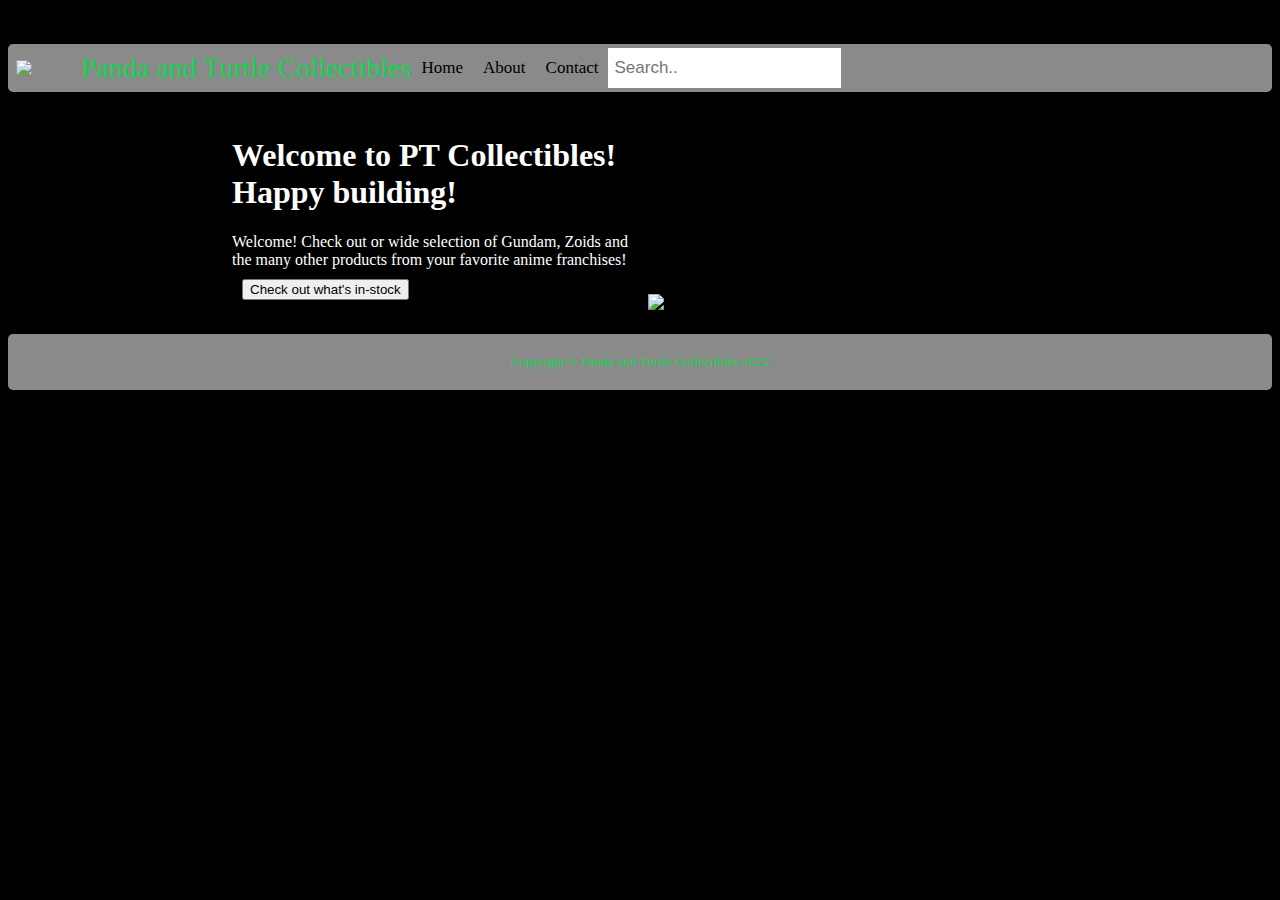
==== homepage.html @ 5ca7a93e "Add files via upload" ====
<!DOCTYPE html>
<html lang="en">
<head>
    <meta charset="UTF-8">
    <meta http-equiv="X-UA-Compatible" content="IE=edge">
    <meta name="viewport" content="width=device-width, initial-scale=1.0">
    <title>Document</title>
    <link rel="stylesheet" href="styles1.css" />
</head>
<body>
    <div class="header">
        <img src="../Pictures/panda_mecha_stand.png" width="65">
        <div class="title">
            <div class="h_text">Panda and Turtle Collectibles</div>
        </div>
        <div class="topnav">
            <a class="active" href="#home">Home</a>
            <a href="#about">About</a>
            <a href="#contact">Contact</a>
            <input type="text" placeholder="Search..">
        </div>
    </div>
    <div class="top">
        <div class="featured">
            <h1>Welcome to PT Collectibles! Happy building!</h1>
            <div class="text">Welcome! Check out or wide selection of Gundam, Zoids and the many other products from your favorite anime franchises!</div>
            <button class="stock">Check out what's in-stock</button>
        </div>
        <div class="kick">
                <img src="../Pictures/souga.png" width="400">
        </div>
    </div>
        <div class="footer">
            <div class="f_text">Copyright © Panda and Turtle Collectibles 2023</div>
        </div>
   

</body>
</html>
---- styles1.css ----
* {
  display: block;
}

body {
    background-color: black;
}

.header {
    background-color: #8a8a8a;
    border-radius: 5px 5px 5px 5px;
    display: flex;
    flex: 1;
    flex-grow: stretch;
    align-items: center;
    justify-content: flex-start;
    padding-left: 8px;
    padding-top: 4px;
    padding-bottom: 4px;
    
} 

.h_text {
    color:rgb(19, 214, 78);
    font-family: Monaco, Verdana;
    font-size: 28px;
    display: flex;
}

.title {
    display: flex;
    justify-content: flex-start;
}

.topnav {
    display: flex;
    align-self: flex-end;
}

.topnav a {
    color: black;
    text-align: center;
    padding: 10px; /*Spacing between links*/
    text-decoration: none; /*Removes link underline*/
    font-size: 17px;
    display: flex;
    justify-content: flex-end;
  }

  /* Change the color of links on hover */
.topnav a:hover {
    background-color: #ddd;
    color: black;
  }

  /* Style the search box inside the navigation bar */
.topnav input[type=text] {
    float: right;
    padding: 6px;
    border: none;
    margin-right: 16px;
    font-size: 17px;
  }

  .top {
    display: flex;
    justify-content: center;
    flex-direction: row;
    flex-wrap: wrap;
    margin: 24px;
  }
 
  .featured {
    color: white;
    display: flex;
    flex-direction: column;
    align-items: flex-start;
    justify-content: center;
    flex-wrap: wrap;
    max-width: 400px;
    padding-right: 16px;
   
  }

  .kick {
    display: flex;
    justify-content: center;
    align-self: flex-end;
    flex-direction: row;
    flex-wrap: wrap;
  }

  button { 
    margin: 10px;
  }

  .footer {
    background-color: #8a8a8a;
    border-radius: 5px 5px 5px 5px;
    display: flex;
    flex-wrap: wrap;
    justify-content: center;
    align-self: auto;
  }

  .f_text {
    font-size: smaller;
    color:rgb(19, 214, 78);
    font-family: Monaco, Verdana;
    margin: 20px;
  }
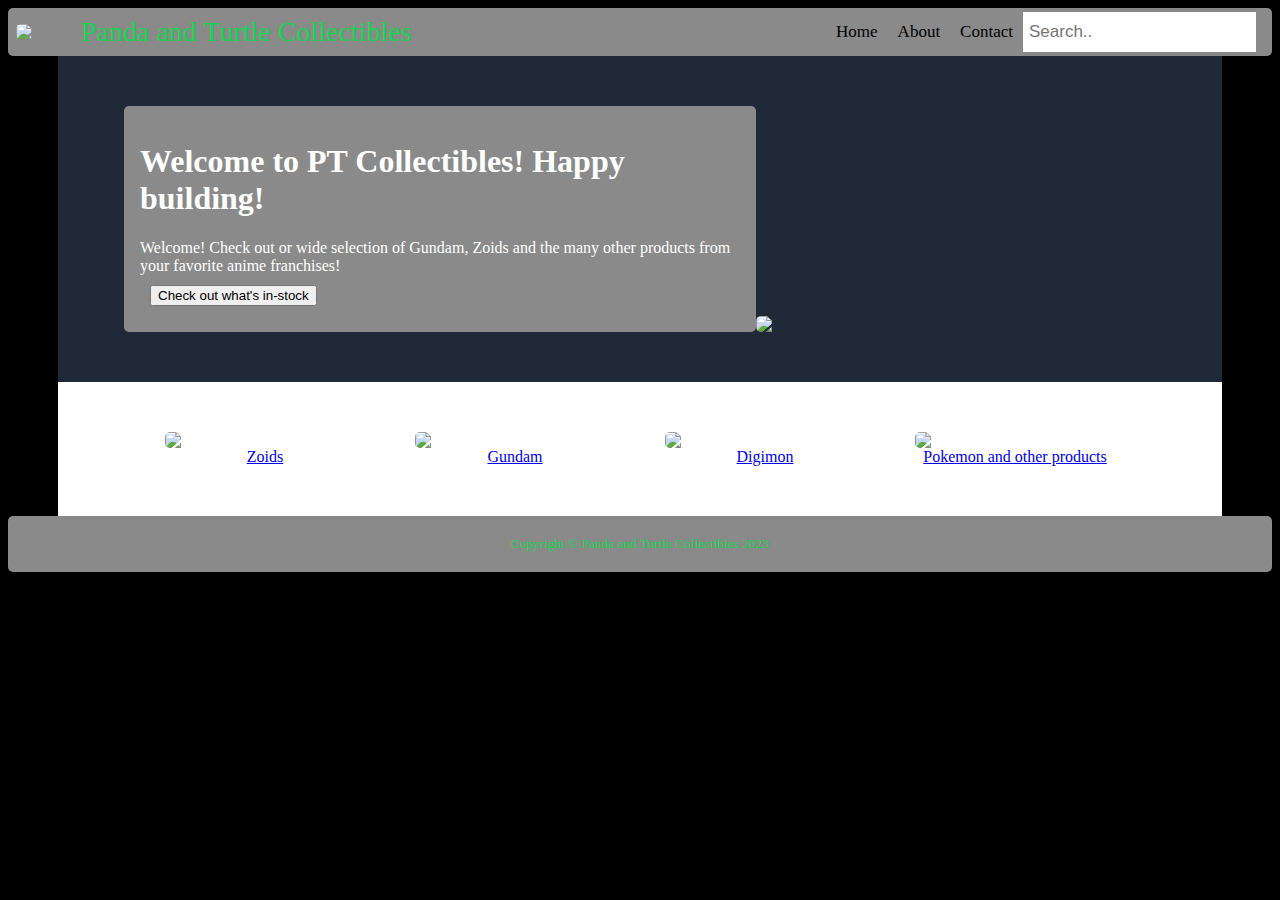
==== commit bbbedf09: "Add files via upload" ====
--- a/homepage.html
+++ b/homepage.html
@@ -9,8 +9,8 @@
 </head>
 <body>
     <div class="header">
-        <img src="../Pictures/panda_mecha_stand.png" width="65">
-        <div class="title">
+        <div class="title">   
+            <img src="../Pictures/panda_mecha_stand.png" width="65">
             <div class="h_text">Panda and Turtle Collectibles</div>
         </div>
         <div class="topnav">
@@ -30,6 +30,24 @@
                 <img src="../Pictures/souga.png" width="400">
         </div>
     </div>
+    <div class="m1">
+        <div class="category1">
+            <img src="../Pictures/liger_hmm.png" width="200">
+            <a href="#zoids">Zoids</a>
+        </div>
+        <div class="category2">
+            <img src="../Pictures/gundam_mg.png" width="200">
+            <a href="#gundam">Gundam</a>
+        </div>
+        <div class="category3">
+            <img src="../Pictures/digimon_fr.png" width="200">
+            <a href="#digimon">Digimon</a>
+        </div>
+        <div class="category4">
+            <img src="../Pictures/char_drag.png" width="200">
+            <a href="#pokemon">Pokemon and other products</a>
+        </div>
+    </div>
         <div class="footer">
             <div class="f_text">Copyright © Panda and Turtle Collectibles 2023</div>
         </div>
--- a/styles1.css
+++ b/styles1.css
@@ -1,7 +1,3 @@
-* {
-  display: block;
-}
-
 body {
     background-color: black;
 }
@@ -13,28 +9,25 @@
     flex: 1;
     flex-grow: stretch;
     align-items: center;
-    justify-content: flex-start;
+    justify-content: space-between;
     padding-left: 8px;
     padding-top: 4px;
-    padding-bottom: 4px;
-    
+    padding-bottom: 4px; 
 } 
 
 .h_text {
     color:rgb(19, 214, 78);
     font-family: Monaco, Verdana;
     font-size: 28px;
-    display: flex;
 }
 
 .title {
     display: flex;
-    justify-content: flex-start;
+    align-items: center;
 }
 
 .topnav {
     display: flex;
-    align-self: flex-end;
 }
 
 .topnav a {
@@ -63,23 +56,33 @@
   }
 
   .top {
+    background-color: #1F2937;
     display: flex;
     justify-content: center;
     flex-direction: row;
     flex-wrap: wrap;
-    margin: 24px;
+    margin-left: 50px;
+    margin-right: 50px;
+    padding-top: 50px;
+    padding-bottom: 50px;
   }
  
   .featured {
+    background-color: #8a8a8a;
+    border-radius: 5px 5px 5px 5px;
     color: white;
     display: flex;
     flex-direction: column;
     align-items: flex-start;
     justify-content: center;
     flex-wrap: wrap;
-    max-width: 400px;
-    padding-right: 16px;
-   
+    max-width: 600px;
+    max-height: 400px;
+    padding: 16px;
+  }
+
+  img {
+    border-radius: 5px 5px 5px 5px;
   }
 
   .kick {
@@ -94,9 +97,54 @@
     margin: 10px;
   }
 
+  .m1 {
+    background-color: white;
+    display: flex;
+    flex-direction: row;
+    justify-content: center;
+    gap: 50px;
+    margin-left: 50px;
+    margin-right: 50px;
+    padding-top: 50px;
+    padding-bottom: 50px;
+  }
+
+  .category1 {
+    display: flex;
+    flex-direction: column;
+    justify-content: center;
+    align-items: center;
+    
+
+
+  }
+
+  .category2 {
+    display: flex;
+    flex-direction: column;
+    justify-content: center;
+    align-items: center;
+ 
+  }
+  .category3 {
+    display: flex;
+    flex-direction: column;
+    justify-content: center;
+    align-items: center;
+
+  }
+
+  .category4 {
+    display: flex;
+    flex-direction: column;
+    justify-content: center;
+    align-items: center;
+
+  }
+
   .footer {
     background-color: #8a8a8a;
-    border-radius: 5px 5px 5px 5px;
+    border-radius: 5px 5px;
     display: flex;
     flex-wrap: wrap;
     justify-content: center;
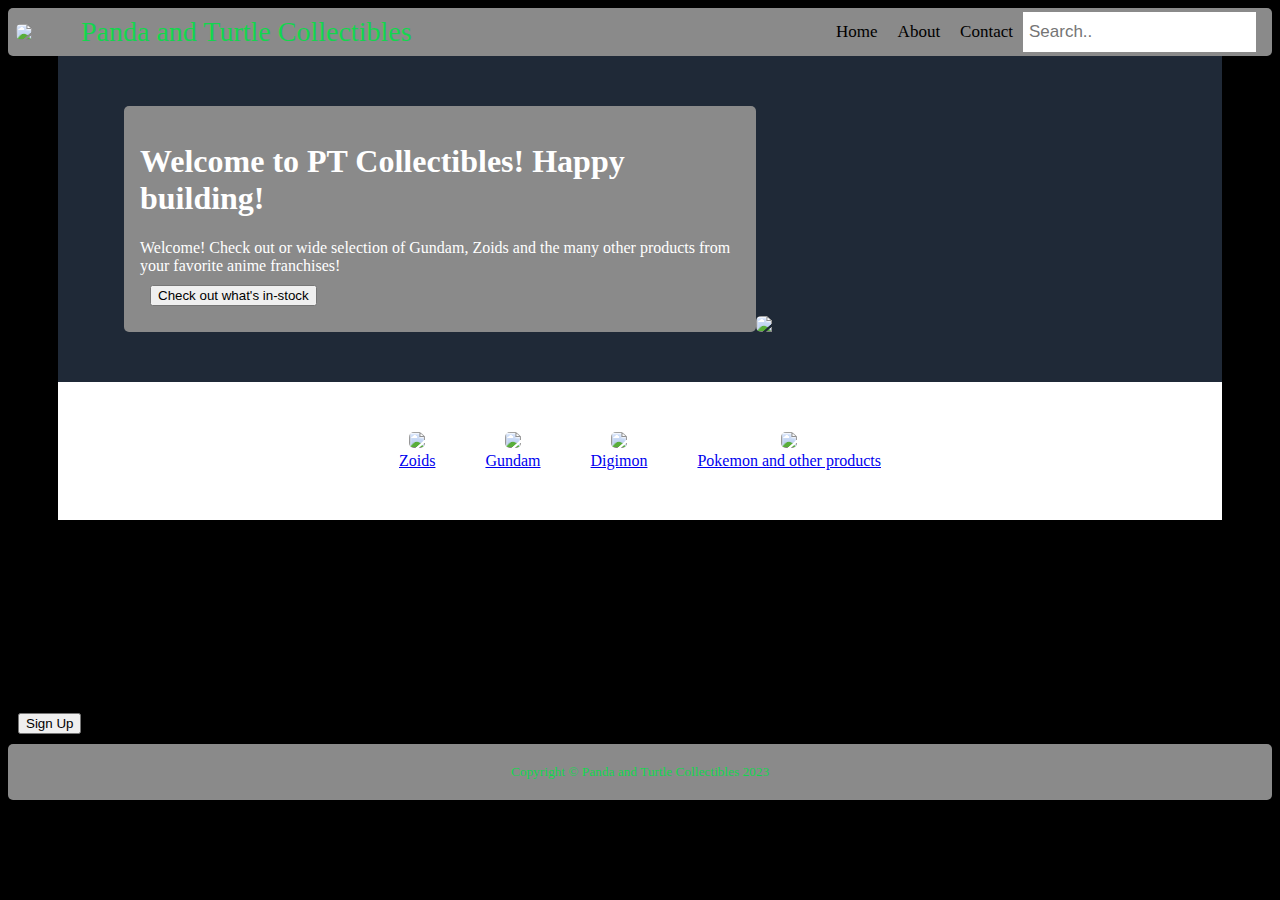
==== commit 323b4840: "Complete Homepage" ====
--- a/homepage.html
+++ b/homepage.html
@@ -26,32 +26,48 @@
             <div class="text">Welcome! Check out or wide selection of Gundam, Zoids and the many other products from your favorite anime franchises!</div>
             <button class="stock">Check out what's in-stock</button>
         </div>
-        <div class="kick">
-                <img src="../Pictures/souga.png" width="400">
-        </div>
+        <div class="kick"><img src="../Pictures/souga.png" width="400"></div>
     </div>
     <div class="m1">
         <div class="category1">
-            <img src="../Pictures/liger_hmm.png" width="200">
+            <div class="cat"><a href=https://en.wikipedia.org/wiki/Zoids><img src="../Pictures/liger_hmm.png" width="200"></a></div>
             <a href="#zoids">Zoids</a>
         </div>
         <div class="category2">
-            <img src="../Pictures/gundam_mg.png" width="200">
+            <div class="cat"><a href=https://en.wikipedia.org/wiki/Gundam><img src="../Pictures/gundam_mg.png" width="200"></a></div>
             <a href="#gundam">Gundam</a>
         </div>
         <div class="category3">
-            <img src="../Pictures/digimon_fr.png" width="200">
+            <div class="cat"><a href=https://en.wikipedia.org/wiki/Digimon><img src="../Pictures/digimon_fr.png" width="200"></a></div>
             <a href="#digimon">Digimon</a>
         </div>
         <div class="category4">
-            <img src="../Pictures/char_drag.png" width="200">
+            <div class="cat"><a href=https://en.wikipedia.org/wiki/Pokemon><img src="../Pictures/char_drag.png" width="200"></a></div>
             <a href="#pokemon">Pokemon and other products</a>
         </div>
     </div>
-        <div class="footer">
-            <div class="f_text">Copyright © Panda and Turtle Collectibles 2023</div>
+    <div class="m2">
+        <div class="quote">At Panda and Turtle Collectibles, our mission is to preserve and promote the legacy of beloved Japanese franchises such as Zoids and Gundam, 
+            while also providing a diverse selection of high-quality collectibles and Gunpla products from other popular franchises like Digimon and Pokemon. 
+            We are passionate about sharing our love for these timeless franchises with a new generation of fans and collectors, 
+            introducing them to the rich history and culture of Japanese animation and its unique art form. Through our carefully curated products 
+            and exceptional customer service, we strive to create a welcoming and inclusive community of like-minded individuals 
+            who share our passion for all things anime and manga.</div>
+        <div class="sign">-Ash (owner/operator)</div>
+    </div>
+    <div class="m3">
+        <div class="sub">
+            <div class="sub_text"> 
+                <h3>Want to stay up to date with any restocks, drops or announcements?</h3>
+                <p>Click the 'Sign Up' button to join or mailing list!</p>
+            </div>   
+            <div class="button">
+                <button class="button_text">Sign Up</div>
+            </div>        
         </div>
-   
-
+    </div>
+    <div class="footer">
+        <div class="f_text">Copyright © Panda and Turtle Collectibles 2023</div>
+    </div>
 </body>
-</html>+</html>
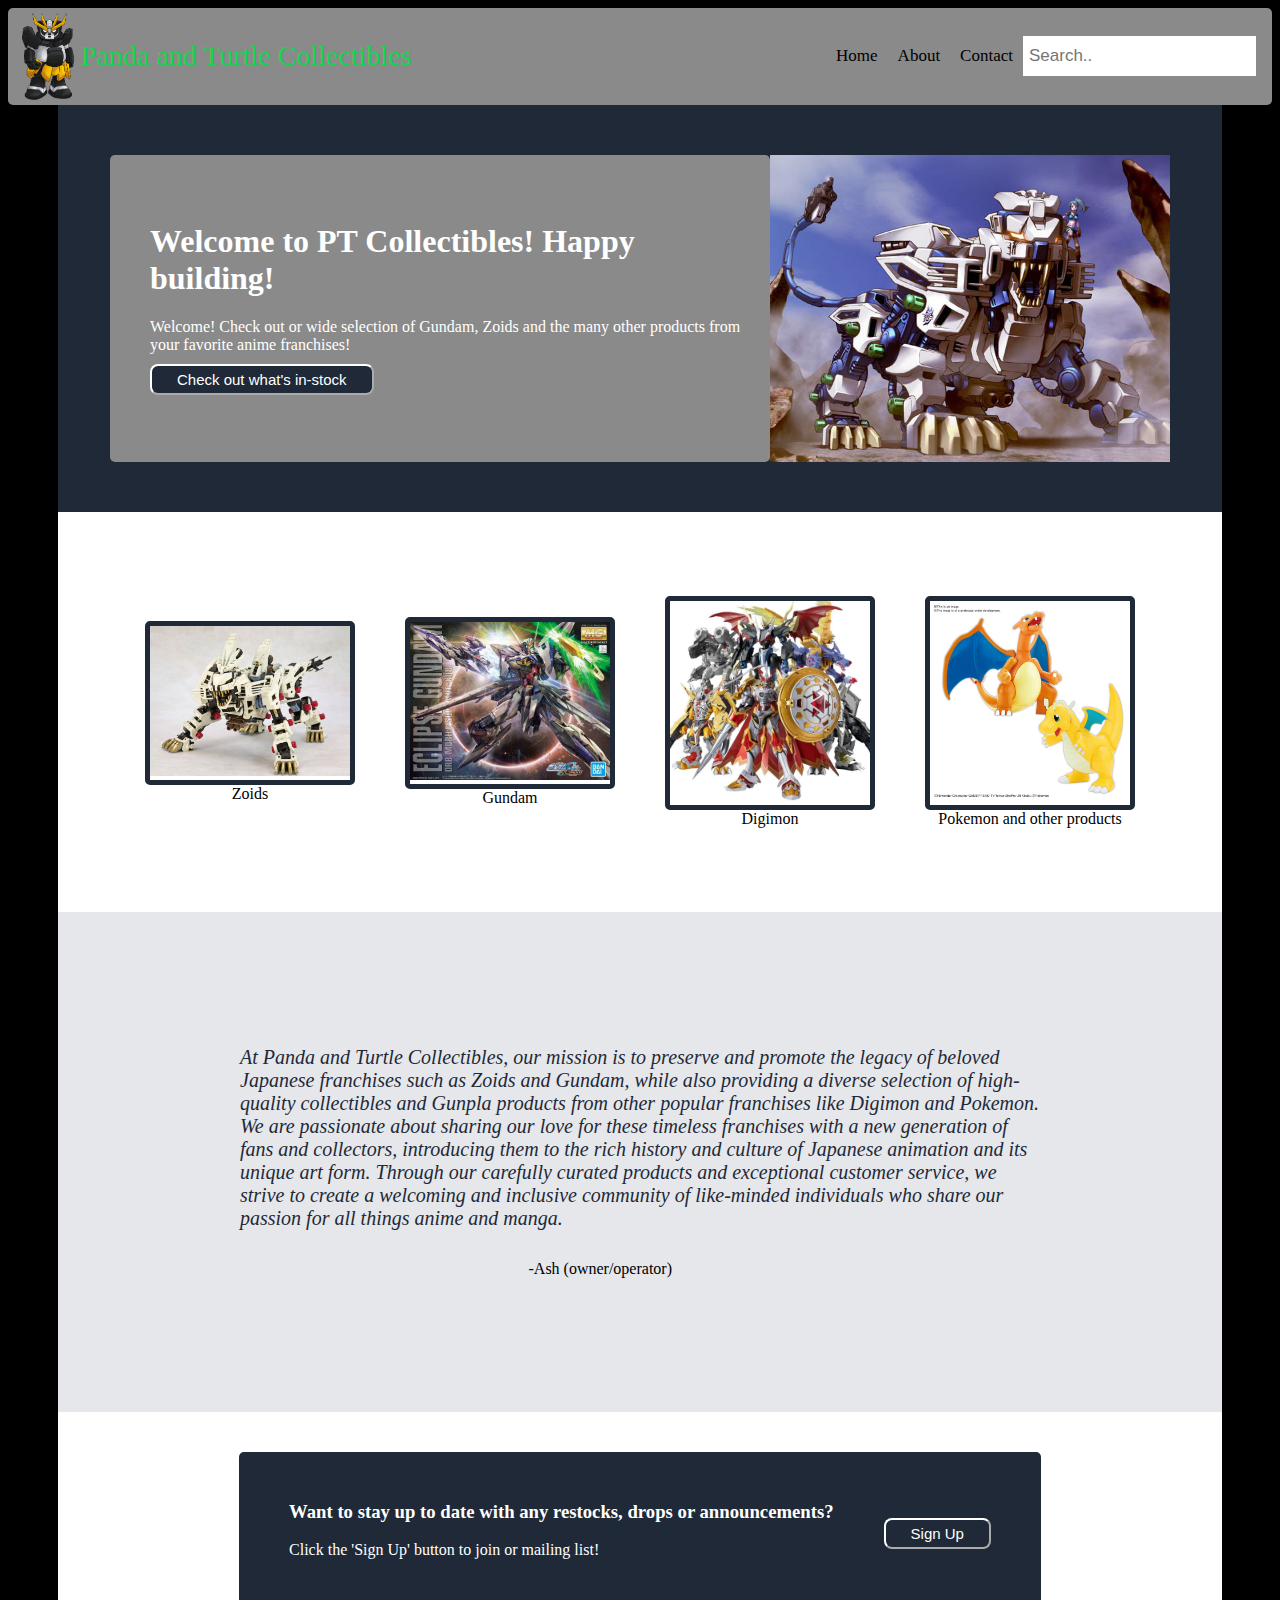
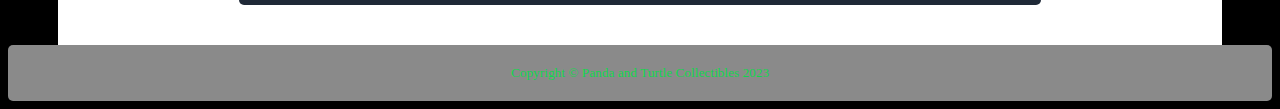
==== commit 3eeb1bbe: "Relocate pics" ====
--- a/homepage.html
+++ b/homepage.html
@@ -10,7 +10,7 @@
 <body>
     <div class="header">
         <div class="title">   
-            <img src="../Pictures/panda_mecha_stand.png" width="65">
+            <img src="../pics/panda_mecha_stand.png" width="65">
             <div class="h_text">Panda and Turtle Collectibles</div>
         </div>
         <div class="topnav">
@@ -26,23 +26,23 @@
             <div class="text">Welcome! Check out or wide selection of Gundam, Zoids and the many other products from your favorite anime franchises!</div>
             <button class="stock">Check out what's in-stock</button>
         </div>
-        <div class="kick"><img src="../Pictures/souga.png" width="400"></div>
+        <div class="souga"><img src="../pics/souga.png" width="400"></div>
     </div>
     <div class="m1">
         <div class="category1">
-            <div class="cat"><a href=https://en.wikipedia.org/wiki/Zoids><img src="../Pictures/liger_hmm.png" width="200"></a></div>
+            <div class="cat"><a href=https://en.wikipedia.org/wiki/Zoids><img src="../pics/liger_hmm.png" width="200"></a></div>
             <a href="#zoids">Zoids</a>
         </div>
         <div class="category2">
-            <div class="cat"><a href=https://en.wikipedia.org/wiki/Gundam><img src="../Pictures/gundam_mg.png" width="200"></a></div>
+            <div class="cat"><a href=https://en.wikipedia.org/wiki/Gundam><img src="../pics/gundam_mg.png" width="200"></a></div>
             <a href="#gundam">Gundam</a>
         </div>
         <div class="category3">
-            <div class="cat"><a href=https://en.wikipedia.org/wiki/Digimon><img src="../Pictures/digimon_fr.png" width="200"></a></div>
+            <div class="cat"><a href=https://en.wikipedia.org/wiki/Digimon><img src="../pics/digimon_fr.png" width="200"></a></div>
             <a href="#digimon">Digimon</a>
         </div>
         <div class="category4">
-            <div class="cat"><a href=https://en.wikipedia.org/wiki/Pokemon><img src="../Pictures/char_drag.png" width="200"></a></div>
+            <div class="cat"><a href=https://en.wikipedia.org/wiki/Pokemon><img src="../pics/char_drag.png" width="200"></a></div>
             <a href="#pokemon">Pokemon and other products</a>
         </div>
     </div>
--- a/styles1.css
+++ b/styles1.css
@@ -1,160 +1,245 @@
 body {
-    background-color: black;
-}
-
+  background-color: black;
+}
+
+/*Header*/
 .header {
-    background-color: #8a8a8a;
-    border-radius: 5px 5px 5px 5px;
-    display: flex;
-    flex: 1;
-    flex-grow: stretch;
-    align-items: center;
-    justify-content: space-between;
-    padding-left: 8px;
-    padding-top: 4px;
-    padding-bottom: 4px; 
+  background-color: #8a8a8a;
+  border-radius: 5px 5px 5px 5px;
+  display: flex;
+  flex: 1;
+  flex-grow: stretch;
+  align-items: center;
+  justify-content: space-between;
+  padding-left: 8px;
+  padding-top: 4px;
+  padding-bottom: 4px; 
 } 
 
 .h_text {
-    color:rgb(19, 214, 78);
-    font-family: Monaco, Verdana;
-    font-size: 28px;
+  color:rgb(19, 214, 78);
+  font-family: Monaco, Verdana;
+  font-size: 28px;
 }
 
 .title {
-    display: flex;
-    align-items: center;
+  display: flex;
+  align-items: center;
 }
 
 .topnav {
-    display: flex;
+  display: flex;
 }
 
 .topnav a {
-    color: black;
-    text-align: center;
-    padding: 10px; /*Spacing between links*/
-    text-decoration: none; /*Removes link underline*/
-    font-size: 17px;
-    display: flex;
-    justify-content: flex-end;
-  }
-
-  /* Change the color of links on hover */
+  color: black;
+  text-align: center;
+  padding: 10px; /*Spacing between links*/
+  text-decoration: none; /*Removes link underline*/
+  font-size: 17px;
+  display: flex;
+  justify-content: flex-end;
+}
+
+/* Change the color of links on hover */
 .topnav a:hover {
-    background-color: #ddd;
-    color: black;
-  }
-
-  /* Style the search box inside the navigation bar */
+  background-color: #ddd;
+  color: black;
+}
+
+/* Style the search box inside the navigation bar */
 .topnav input[type=text] {
-    float: right;
-    padding: 6px;
-    border: none;
-    margin-right: 16px;
-    font-size: 17px;
-  }
-
-  .top {
-    background-color: #1F2937;
-    display: flex;
-    justify-content: center;
-    flex-direction: row;
-    flex-wrap: wrap;
-    margin-left: 50px;
-    margin-right: 50px;
-    padding-top: 50px;
-    padding-bottom: 50px;
-  }
- 
-  .featured {
-    background-color: #8a8a8a;
-    border-radius: 5px 5px 5px 5px;
-    color: white;
-    display: flex;
-    flex-direction: column;
-    align-items: flex-start;
-    justify-content: center;
-    flex-wrap: wrap;
-    max-width: 600px;
-    max-height: 400px;
-    padding: 16px;
-  }
-
-  img {
-    border-radius: 5px 5px 5px 5px;
-  }
-
-  .kick {
-    display: flex;
-    justify-content: center;
-    align-self: flex-end;
-    flex-direction: row;
-    flex-wrap: wrap;
-  }
-
-  button { 
-    margin: 10px;
-  }
-
-  .m1 {
-    background-color: white;
-    display: flex;
-    flex-direction: row;
-    justify-content: center;
-    gap: 50px;
-    margin-left: 50px;
-    margin-right: 50px;
-    padding-top: 50px;
-    padding-bottom: 50px;
-  }
-
-  .category1 {
+  float: right;
+  padding: 6px;
+  border: none;
+  margin-right: 16px;
+  font-size: 17px;
+}
+
+/*What's New section*/
+.top {
+  background-color: #1F2937;
+  display: flex;
+  justify-content: center;
+  flex-direction: row;
+  flex-wrap: wrap;
+  margin-left: 50px;
+  margin-right: 50px;
+  padding-top: 50px;
+  padding-bottom: 50px;
+}
+
+.featured {
+  background-color: #8a8a8a;
+  border-radius: 5px 5px 5px 5px;
+  color: white;
+  display: flex;
+  flex-direction: column;
+  align-items: flex-start;
+  justify-content: center;
+  flex-wrap: wrap;
+  max-width: 600px;
+  max-height: 300px;
+  padding-left: 40px;
+  padding-right: 20px;
+  padding-bottom: 20px;
+}
+
+.souga {
+  display: flex;
+  justify-content: center;
+  align-self: flex-end;
+  flex-direction: row;
+  flex-wrap: wrap;
+}
+
+button { 
+  color: #fff;
+  font-family: 'Roboto', arial;
+  border-color: #fff;
+  border-radius: 8px;
+  background-color: #1F2937;
+  margin-top: 10px;
+  padding: 5px 25px;
+  font-size: 15px;
+}
+
+/*4 categories content*/
+.m1 {
+  background-color: white;
+  display: flex;
+  flex-direction: row;
+  justify-content: center;
+  flex: 1;
+  flex-wrap: wrap;
+  gap: 50px;
+  margin-left: 50px;
+  margin-right: 50px;
+  padding-top: 50px;
+  padding-bottom: 50px;
+  height: 300px;
+}
+
+.m1 a {
+  text-decoration: none;
+  color:black;
+}
+
+.cat {
+  border: 5px solid #1F2937;
+  border-radius: 5px;
+  height: auto;
+  width: auto;
+  display: flex;
+  justify-content: center;
+  align-items: center;
+}
+
+.category1 {
+  display: flex;
+  flex-direction: column;
+  justify-content: center;
+  align-items: center;
+}
+
+.category2 {
+  display: flex;
+  flex-direction: column;
+  justify-content: center;
+  align-items: center;
+}
+
+.category3 {
+  display: flex;
+  flex-direction: column;
+  justify-content: center;
+  align-items: center;
+}
+
+.category4 {
     display: flex;
     flex-direction: column;
     justify-content: center;
     align-items: center;
-    
-
-
-  }
-
-  .category2 {
-    display: flex;
-    flex-direction: column;
-    justify-content: center;
-    align-items: center;
- 
-  }
-  .category3 {
-    display: flex;
-    flex-direction: column;
-    justify-content: center;
-    align-items: center;
-
-  }
-
-  .category4 {
-    display: flex;
-    flex-direction: column;
-    justify-content: center;
-    align-items: center;
-
-  }
-
-  .footer {
-    background-color: #8a8a8a;
-    border-radius: 5px 5px;
-    display: flex;
-    flex-wrap: wrap;
-    justify-content: center;
-    align-self: auto;
-  }
-
-  .f_text {
-    font-size: smaller;
-    color:rgb(19, 214, 78);
-    font-family: Monaco, Verdana;
-    margin: 20px;
-  }
-
+}
+
+/*Mission Statement section*/
+.m2 {
+  background-color: #E5E7EB;
+  display: flex;
+  flex-direction: column;
+  justify-content: center;
+  align-items: center;
+  margin-left: 50px;
+  margin-right: 50px;
+  height: 500px;
+}
+
+.quote {
+  display: flex;
+  max-width: 800px;
+  font-style: italic;
+  font-size: 20px;
+  color: #1F2937;
+}
+
+.sign {
+  display: flex;
+  align-self: flex-end;
+  padding-top: 30px;
+  padding-right: 550px;
+}
+
+/*Sub to Newsletter Section*/
+.m3 {
+  background-color: white;
+  margin-left: 50px;
+  margin-right: 50px;
+  padding: 40px;
+  display: flex;
+  justify-content: center;
+}
+
+.sub {
+  background-color: #1F2937;
+  border-radius: 5px 5px 5px 5px;
+  color: white;
+  display: flex;
+  justify-content: center;
+  align-items: center;
+  max-width: 1500px;
+  max-height: 300px;
+  padding-left: 50px;
+  padding-right: 50px;
+  padding-top: 30px;
+  padding-bottom: 30px;
+  gap: 0px;
+}
+
+.sub_text {
+  text-align: left;
+}
+
+.button {
+  display: flex;
+  justify-content: center;
+  align-self: center;
+  padding-left: 50px;
+}
+
+/*Footer*/
+.footer {
+  background-color: #8a8a8a;
+  border-radius: 5px 5px;
+  display: flex;
+  flex-wrap: wrap;
+  justify-content: center;
+  align-self: auto;
+}
+
+.f_text {
+  font-size: smaller;
+  color:rgb(19, 214, 78);
+  font-family: Monaco, Verdana;
+  margin: 20px;
+}
